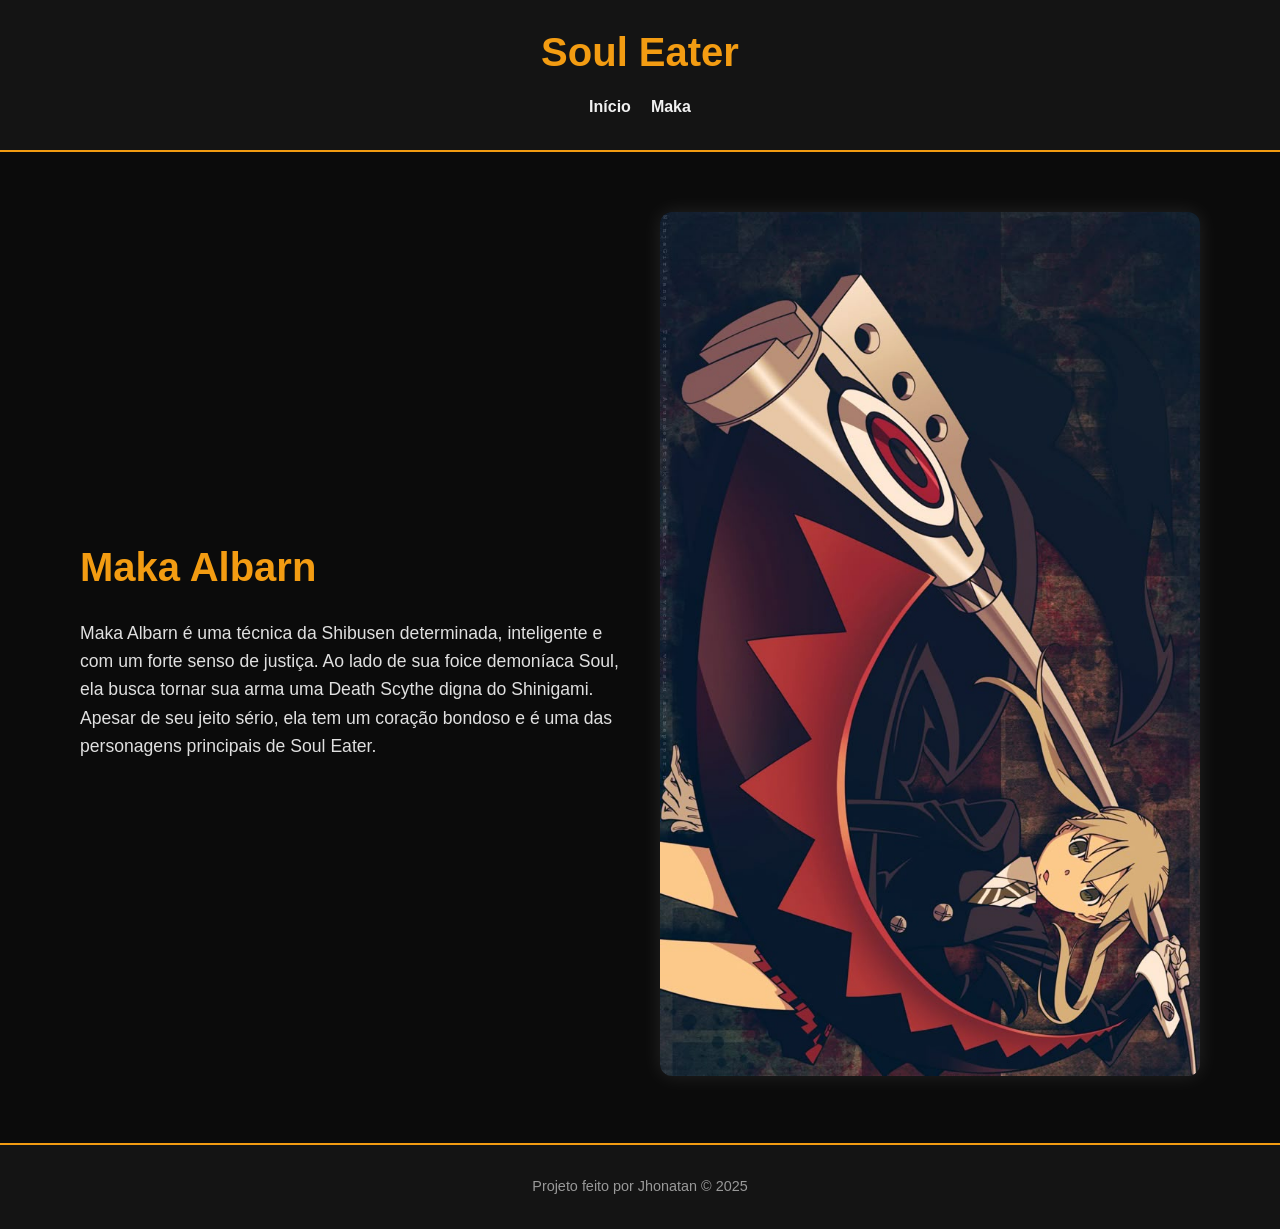
==== personagens/maka.html @ 4881d721 "adiciona página de personagem Maka" ====
<!DOCTYPE html>
<html lang="pt-BR">
<head>
  <meta charset="UTF-8" />
  <meta name="viewport" content="width=device-width, initial-scale=1.0"/>
  <title>Maka Albarn - Soul Eater</title>
  <link rel="stylesheet" href="../style.css" />
  <style>
    .personagem-container {
      display: flex;
      justify-content: space-between;
      align-items: center;
      gap: 40px;
      padding: 60px 40px;
      max-width: 1200px;
      margin: 0 auto;
      flex-wrap: wrap;
    }

    .descricao {
      flex: 1;
      color: #e0e0e0;
    }

    .descricao h1 {
      font-size: 2.5rem;
      color: #f39c12;
      margin-bottom: 20px;
    }

    .descricao p {
      font-size: 1.1rem;
      line-height: 1.6;
    }

    .imagem-personagem {
      flex: 1;
      text-align: center;
    }

    .imagem-personagem img {
      max-width: 100%;
      height: auto;
      border-radius: 12px;
      box-shadow: 0 0 20px rgba(255, 255, 255, 0.1);
    }

    @media (max-width: 768px) {
      .personagem-container {
        flex-direction: column;
        text-align: center;
      }

      .descricao h1 {
        font-size: 2rem;
      }
    }
  </style>
</head>
<body>

  <header>
    <h1>Soul Eater</h1>
    <nav>
      <ul>
        <li><a href="../index.html">Início</a></li>
        <li><a href="#maka">Maka</a></li>
      </ul>
    </nav>
  </header>

  <main>
    <section class="personagem-container" id="maka">
      <div class="descricao">
        <h1>Maka Albarn</h1>
        <p>
          Maka Albarn é uma técnica da Shibusen determinada, inteligente e com um forte senso de justiça. 
          Ao lado de sua foice demoníaca Soul, ela busca tornar sua arma uma Death Scythe digna do Shinigami. 
          Apesar de seu jeito sério, ela tem um coração bondoso e é uma das personagens principais de Soul Eater.
        </p>
      </div>

      <div class="imagem-personagem">
        <img src="../images/maka.jpg" alt="Maka Albarn">
      </div>
    </section>
  </main>

  <footer>
    <p>Projeto feito por Jhonatan &copy; 2025</p>
  </footer>

</body>
</html>
---- style.css ----
/* Reset básico */
* {
    margin: 0;
    padding: 0;
    box-sizing: border-box;
  }
  
  body {
    font-family: 'Segoe UI', Tahoma, Geneva, Verdana, sans-serif;
    background-color: #0b0b0b;
    color: #f1f1f1;
    line-height: 1.6;
  }
  
  /* Cabeçalho */
  header {
    background-color: #141414;
    padding: 20px;
    text-align: center;
    border-bottom: 2px solid #f39c12;
  }
  
  header h1 {
    color: #f39c12;
    font-size: 2.5rem;
    margin-bottom: 10px;
  }
  
  nav ul {
    list-style: none;
    display: flex;
    justify-content: center;
    flex-wrap: wrap;
    gap: 20px;
  }
  
  nav ul li a {
    color: #f1f1f1;
    text-decoration: none;
    font-weight: bold;
    transition: color 0.3s;
  }
  
  nav ul li a:hover {
    color: #f39c12;
  }
  
  /* Banner com imagem real */
  .banner {
    position: relative;
    height: 400px;
    background-image: url("images/banner.jpg.jpg ");
    background-size: cover;
    background-position: center;
  }
  
  
  .banner-overlay {
    position: absolute;
    top: 0;
    left: 0;
    width: 100%;
    height: 100%;
    background-color: rgba(0, 0, 0, 0.5); /* escurece o fundo */
    display: flex;
    align-items: center;
    justify-content: center;
    color: #fff;
    text-align: center;
    padding: 20px;
  }
  


  .banner-overlay h2 {
    font-size: 2rem;
    color: #fff;
    max-width: 800px;
  }
  
  /* Seções */
  section {
    padding: 40px 20px;
    max-width: 900px;
    margin: 0 auto;
  }
  
  section h2 {
    font-size: 1.8rem;
    margin-bottom: 20px;
    border-left: 5px solid #f39c12;
    padding-left: 10px;
  }
  
  section p,
  section ul,
  section ol {
    font-size: 1rem;
    color: #e0e0e0;
  }
  
  ul li,
  ol li {
    margin-bottom: 10px;
  }
  
  /* Rodapé */
  footer {
    background-color: #141414;
    padding: 30px 20px;
    text-align: center;
    border-top: 2px solid #f39c12;
    font-size: 0.9rem;
    color: #999;
  }
  
  footer p:not(:last-child) {
    margin-bottom: 10px;
  }
  
  /* Responsivo */
  @media (max-width: 768px) {
    nav ul {
      flex-direction: column;
      gap: 10px;
    }
  
    .banner-overlay h2 {
      font-size: 1.5rem;
    }
  
    section h2 {
      font-size: 1.5rem;
    }
  }
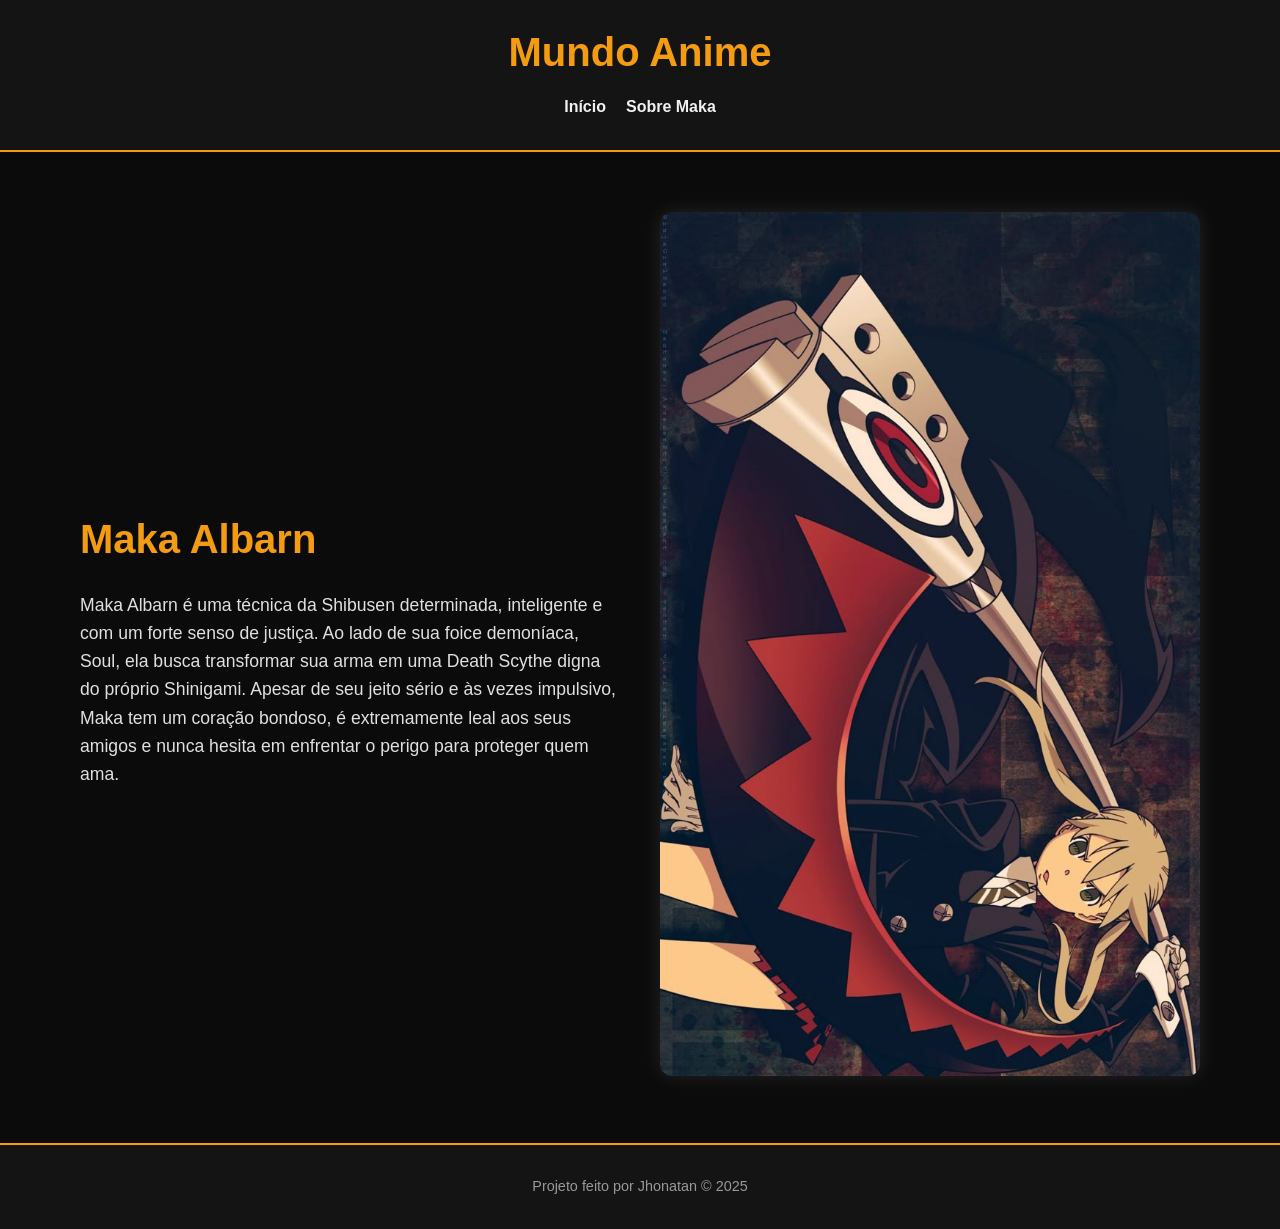
==== commit 863a35a6: "Adicionada página da Maka e ajustes na main page" ====
--- a/personagens/maka.html
+++ b/personagens/maka.html
@@ -60,11 +60,11 @@
 <body>
 
   <header>
-    <h1>Soul Eater</h1>
+    <h1>Mundo Anime</h1>
     <nav>
       <ul>
         <li><a href="../index.html">Início</a></li>
-        <li><a href="#maka">Maka</a></li>
+        <li><a href="#maka">Sobre Maka</a></li>
       </ul>
     </nav>
   </header>
@@ -75,13 +75,14 @@
         <h1>Maka Albarn</h1>
         <p>
           Maka Albarn é uma técnica da Shibusen determinada, inteligente e com um forte senso de justiça. 
-          Ao lado de sua foice demoníaca Soul, ela busca tornar sua arma uma Death Scythe digna do Shinigami. 
-          Apesar de seu jeito sério, ela tem um coração bondoso e é uma das personagens principais de Soul Eater.
+          Ao lado de sua foice demoníaca, Soul, ela busca transformar sua arma em uma Death Scythe digna do próprio Shinigami. 
+          Apesar de seu jeito sério e às vezes impulsivo, Maka tem um coração bondoso, é extremamente leal aos seus amigos 
+          e nunca hesita em enfrentar o perigo para proteger quem ama.
         </p>
       </div>
 
       <div class="imagem-personagem">
-        <img src="../images/maka.jpg" alt="Maka Albarn">
+        <img src="../images/maka.jpg" alt="Imagem de Maka Albarn">
       </div>
     </section>
   </main>
